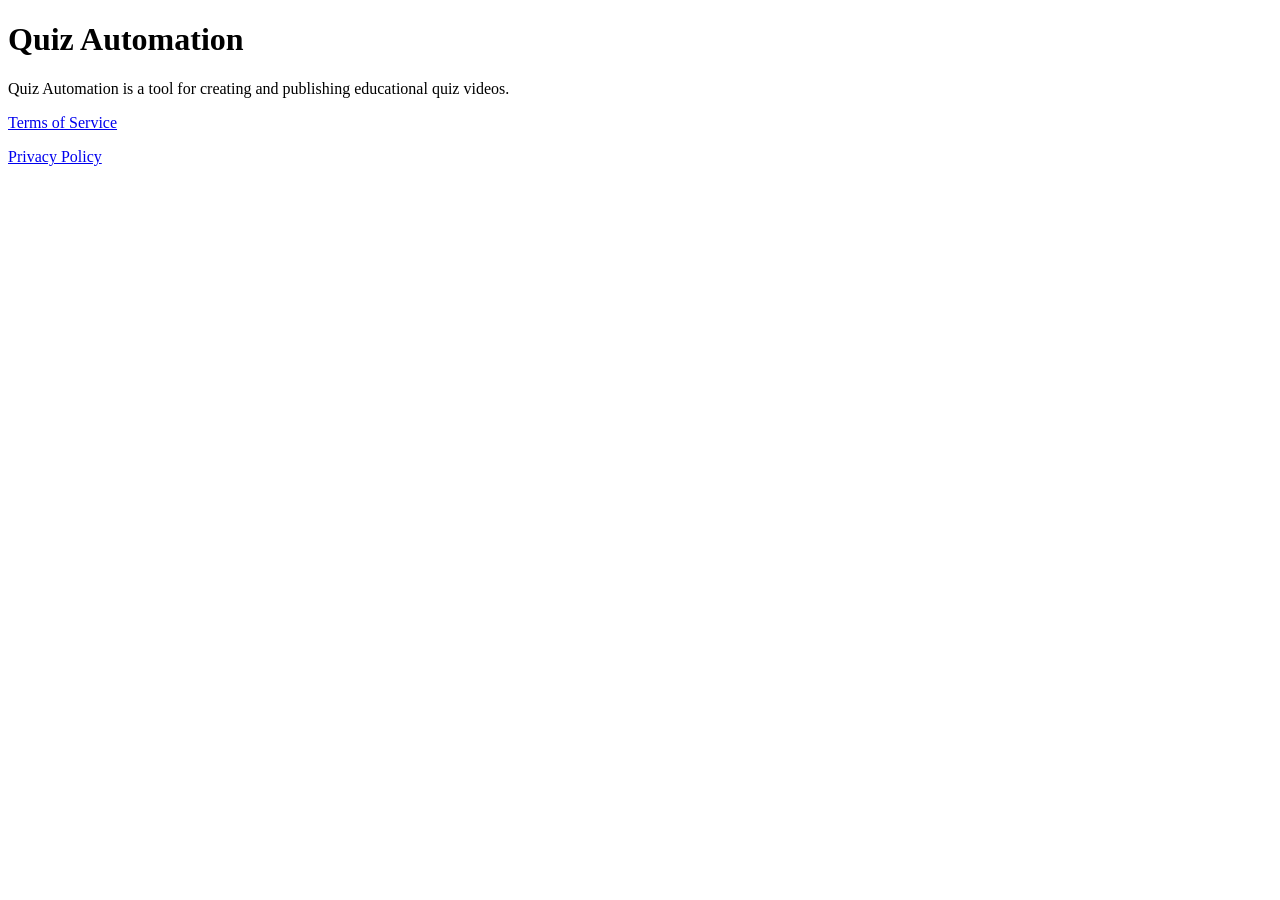
==== index.html @ df892688 "Added privacy and terms" ====
<!DOCTYPE html>
<html>
<head>
    <title>Quiz Automation</title>
</head>
<body>
<h1>Quiz Automation</h1>

<p>
    Quiz Automation is a tool for creating and publishing educational quiz videos.
</p>

<p>
    <a href="terms.html">Terms of Service</a>
</p>

<p>
    <a href="privacy.html">Privacy Policy</a>
</p>
</body>
</html>
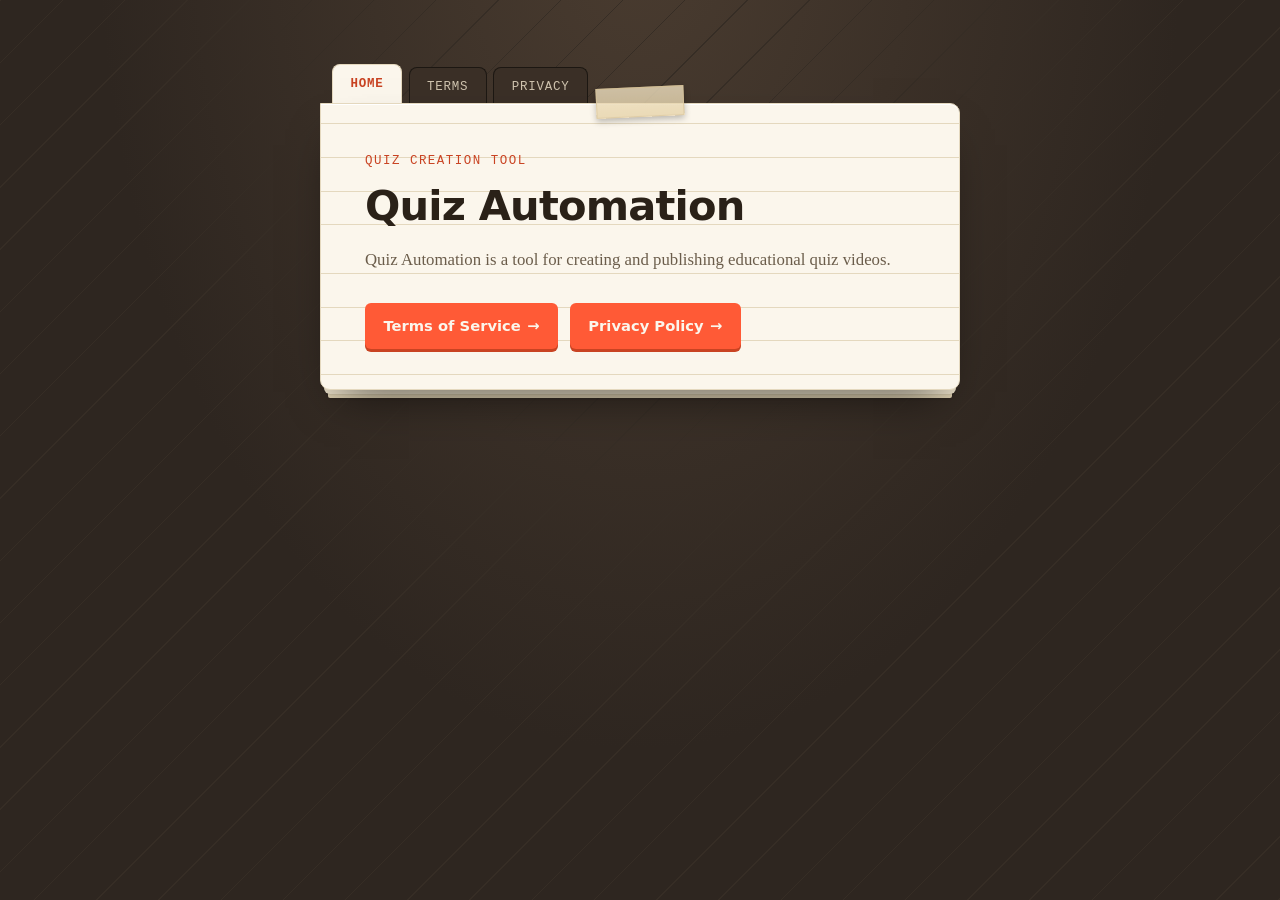
==== commit c5cd8e80: "Added styling" ====
--- a/index.html
+++ b/index.html
@@ -1,21 +1,30 @@
 <!DOCTYPE html>
-<html>
+<html lang="en">
 <head>
+    <meta charset="UTF-8">
+    <meta name="viewport" content="width=device-width, initial-scale=1">
     <title>Quiz Automation</title>
+    <link rel="stylesheet" href="styles.css">
 </head>
 <body>
-<h1>Quiz Automation</h1>
-
-<p>
-    Quiz Automation is a tool for creating and publishing educational quiz videos.
-</p>
-
-<p>
-    <a href="terms.html">Terms of Service</a>
-</p>
-
-<p>
-    <a href="privacy.html">Privacy Policy</a>
-</p>
+<div class="stack">
+    <nav class="tabs" aria-label="Pages">
+        <a class="tab is-active" href="index.html">Home</a>
+        <a class="tab" href="terms.html">Terms</a>
+        <a class="tab" href="privacy.html">Privacy</a>
+    </nav>
+    <main class="card">
+        <span class="tape" aria-hidden="true"></span>
+        <p class="eyebrow">Quiz Creation Tool</p>
+        <h1>Quiz Automation</h1>
+        <p class="lede">
+            Quiz Automation is a tool for creating and publishing educational quiz videos.
+        </p>
+        <div class="links">
+            <a class="link-btn" href="terms.html">Terms of Service <span aria-hidden="true">&rarr;</span></a>
+            <a class="link-btn" href="privacy.html">Privacy Policy <span aria-hidden="true">&rarr;</span></a>
+        </div>
+    </main>
+</div>
 </body>
-</html>+</html>
--- a/styles.css
+++ b/styles.css
@@ -0,0 +1,292 @@
+/* Quiz Automation — "study desk" system
+   Cards laid out like index cards on a desk: the site's own subject
+   (flashcards, ruled paper, numbered study sections) is the design. */
+
+:root {
+    --desk: #2e2620;
+    --desk-deep: #1c1712;
+    --desk-grain: #362d25;
+    --card: #fbf6ec;
+    --card-line: #e4d8be;
+    --ink: #2a2118;
+    --ink-soft: #6b5d4b;
+    --marker: #ff5a36;
+    --marker-dim: #c94322;
+    --correct: #3fa796;
+
+    --font-display: "Avenir Next", "Segoe UI", system-ui, -apple-system, sans-serif;
+    --font-body: Georgia, "Iowan Old Style", "Times New Roman", serif;
+    --font-mono: "SF Mono", "Cascadia Code", Consolas, "Liberation Mono", monospace;
+}
+
+* {
+    box-sizing: border-box;
+}
+
+html {
+    -webkit-text-size-adjust: 100%;
+}
+
+body {
+    margin: 0;
+    min-height: 100vh;
+    background-color: var(--desk);
+    background-image:
+        repeating-linear-gradient(135deg, var(--desk-grain) 0px, var(--desk-grain) 1px, transparent 1px, transparent 44px),
+        radial-gradient(ellipse at 50% -10%, #4a3c30 0%, transparent 60%);
+    color: var(--ink);
+    font-family: var(--font-body);
+    line-height: 1.6;
+    padding: 4rem 1.25rem 5rem;
+}
+
+.stack {
+    max-width: 640px;
+    margin: 0 auto;
+}
+
+/* --- Tab navigation: folder tabs clipped to the card underneath --- */
+
+.tabs {
+    display: flex;
+    gap: 0.4rem;
+    padding: 0 0.75rem;
+    margin: 0;
+}
+
+.tab {
+    font-family: var(--font-mono);
+    font-size: 0.78rem;
+    letter-spacing: 0.06em;
+    text-transform: uppercase;
+    text-decoration: none;
+    color: #cfc3ae;
+    background: #3a2f26;
+    padding: 0.65rem 1.1rem 0.5rem;
+    border-radius: 8px 8px 0 0;
+    border: 1px solid var(--desk-deep);
+    border-bottom: none;
+    transform: translateY(3px);
+    transition: transform 0.15s ease, color 0.15s ease, background 0.15s ease;
+}
+
+.tab:hover {
+    color: var(--card);
+    transform: translateY(0);
+}
+
+.tab:focus-visible {
+    outline: 2px solid var(--marker);
+    outline-offset: 2px;
+}
+
+.tab.is-active {
+    background: var(--card);
+    color: var(--marker-dim);
+    border-color: var(--card-line);
+    transform: translateY(0);
+    font-weight: 700;
+}
+
+/* --- Card: the index card itself --- */
+
+.card {
+    position: relative;
+    background: var(--card);
+    border: 1px solid var(--card-line);
+    border-radius: 0 10px 10px 10px;
+    padding: 3rem 2.75rem 2.5rem;
+    box-shadow:
+        0 1px 0 #fff inset,
+        0 22px 45px -20px rgba(0, 0, 0, 0.65),
+        0 8px 0 -4px #e9dfc8,
+        0 8px 2px -4px rgba(0, 0, 0, 0.2),
+        0 16px 0 -8px #ddd0b1,
+        0 16px 3px -8px rgba(0, 0, 0, 0.18);
+    background-image: repeating-linear-gradient(
+        to bottom,
+        transparent 0,
+        transparent 2.05rem,
+        var(--card-line) 2.05rem,
+        var(--card-line) calc(2.05rem + 1px)
+    );
+    background-position: 0 8.5rem;
+    animation: settle 0.5s ease-out;
+}
+
+@keyframes settle {
+    from {
+        opacity: 0;
+        transform: translateY(10px) rotate(-0.4deg);
+    }
+    to {
+        opacity: 1;
+        transform: translateY(0) rotate(0);
+    }
+}
+
+.tape {
+    position: absolute;
+    top: -1.1rem;
+    left: 50%;
+    width: 5.5rem;
+    height: 1.9rem;
+    background: linear-gradient(#efe0c0cc, #e6d3a9cc);
+    border: 1px solid #d8c398aa;
+    transform: translateX(-50%) rotate(-2.5deg);
+    box-shadow: 0 3px 6px rgba(0, 0, 0, 0.25);
+}
+
+/* --- Type --- */
+
+.eyebrow {
+    font-family: var(--font-mono);
+    font-size: 0.78rem;
+    letter-spacing: 0.12em;
+    text-transform: uppercase;
+    color: var(--marker-dim);
+    margin: 0 0 0.6rem;
+}
+
+h1 {
+    font-family: var(--font-display);
+    font-size: clamp(1.9rem, 5vw, 2.6rem);
+    font-weight: 800;
+    letter-spacing: -0.02em;
+    line-height: 1.15;
+    margin: 0 0 1.1rem;
+    color: var(--ink);
+}
+
+h2 {
+    display: flex;
+    align-items: baseline;
+    gap: 0.75rem;
+    font-family: var(--font-display);
+    font-size: 1.15rem;
+    font-weight: 700;
+    letter-spacing: -0.01em;
+    margin: 2.1rem 0 0.6rem;
+    color: var(--ink);
+}
+
+h2 .num {
+    font-family: var(--font-mono);
+    font-size: 0.78rem;
+    font-weight: 700;
+    color: var(--correct);
+    flex: none;
+}
+
+.card > h2:first-of-type {
+    margin-top: 1.6rem;
+}
+
+p {
+    margin: 0 0 1rem;
+    color: var(--ink);
+}
+
+p.lede {
+    font-size: 1.05rem;
+    color: var(--ink-soft);
+}
+
+.meta {
+    font-family: var(--font-mono);
+    font-size: 0.8rem;
+    color: var(--ink-soft);
+    margin: -0.4rem 0 1.6rem;
+}
+
+a {
+    color: var(--marker-dim);
+}
+
+a:focus-visible {
+    outline: 2px solid var(--marker);
+    outline-offset: 2px;
+}
+
+.card :not(.links) > a {
+    color: var(--marker-dim);
+    text-decoration-color: var(--marker);
+    text-decoration-thickness: 2px;
+    text-underline-offset: 3px;
+}
+
+/* --- Buttons / link list on the homepage --- */
+
+.links {
+    display: flex;
+    flex-wrap: wrap;
+    gap: 0.75rem;
+    margin-top: 1.8rem;
+}
+
+.link-btn {
+    display: inline-flex;
+    align-items: center;
+    gap: 0.4rem;
+    font-family: var(--font-display);
+    font-weight: 700;
+    font-size: 0.92rem;
+    text-decoration: none;
+    color: var(--card);
+    background: var(--marker);
+    padding: 0.7rem 1.15rem;
+    border-radius: 6px;
+    box-shadow: 0 3px 0 var(--marker-dim);
+    transition: transform 0.12s ease, box-shadow 0.12s ease;
+}
+
+.link-btn:hover {
+    transform: translateY(2px);
+    box-shadow: 0 1px 0 var(--marker-dim);
+}
+
+.link-btn span {
+    transition: transform 0.12s ease;
+}
+
+.link-btn:hover span {
+    transform: translateX(2px);
+}
+
+.back {
+    display: inline-block;
+    margin-top: 2.2rem;
+    font-family: var(--font-mono);
+    font-size: 0.85rem;
+    color: var(--ink-soft);
+    text-decoration: none;
+}
+
+.back:hover {
+    color: var(--marker-dim);
+}
+
+@media (max-width: 480px) {
+    body {
+        padding: 2.5rem 0.9rem 3.5rem;
+    }
+
+    .card {
+        padding: 2.6rem 1.5rem 2rem;
+    }
+
+    .tab {
+        padding: 0.55rem 0.7rem 0.45rem;
+        font-size: 0.7rem;
+    }
+}
+
+@media (prefers-reduced-motion: reduce) {
+    .card {
+        animation: none;
+    }
+
+    .tab, .link-btn, .link-btn span, .back {
+        transition: none;
+    }
+}
